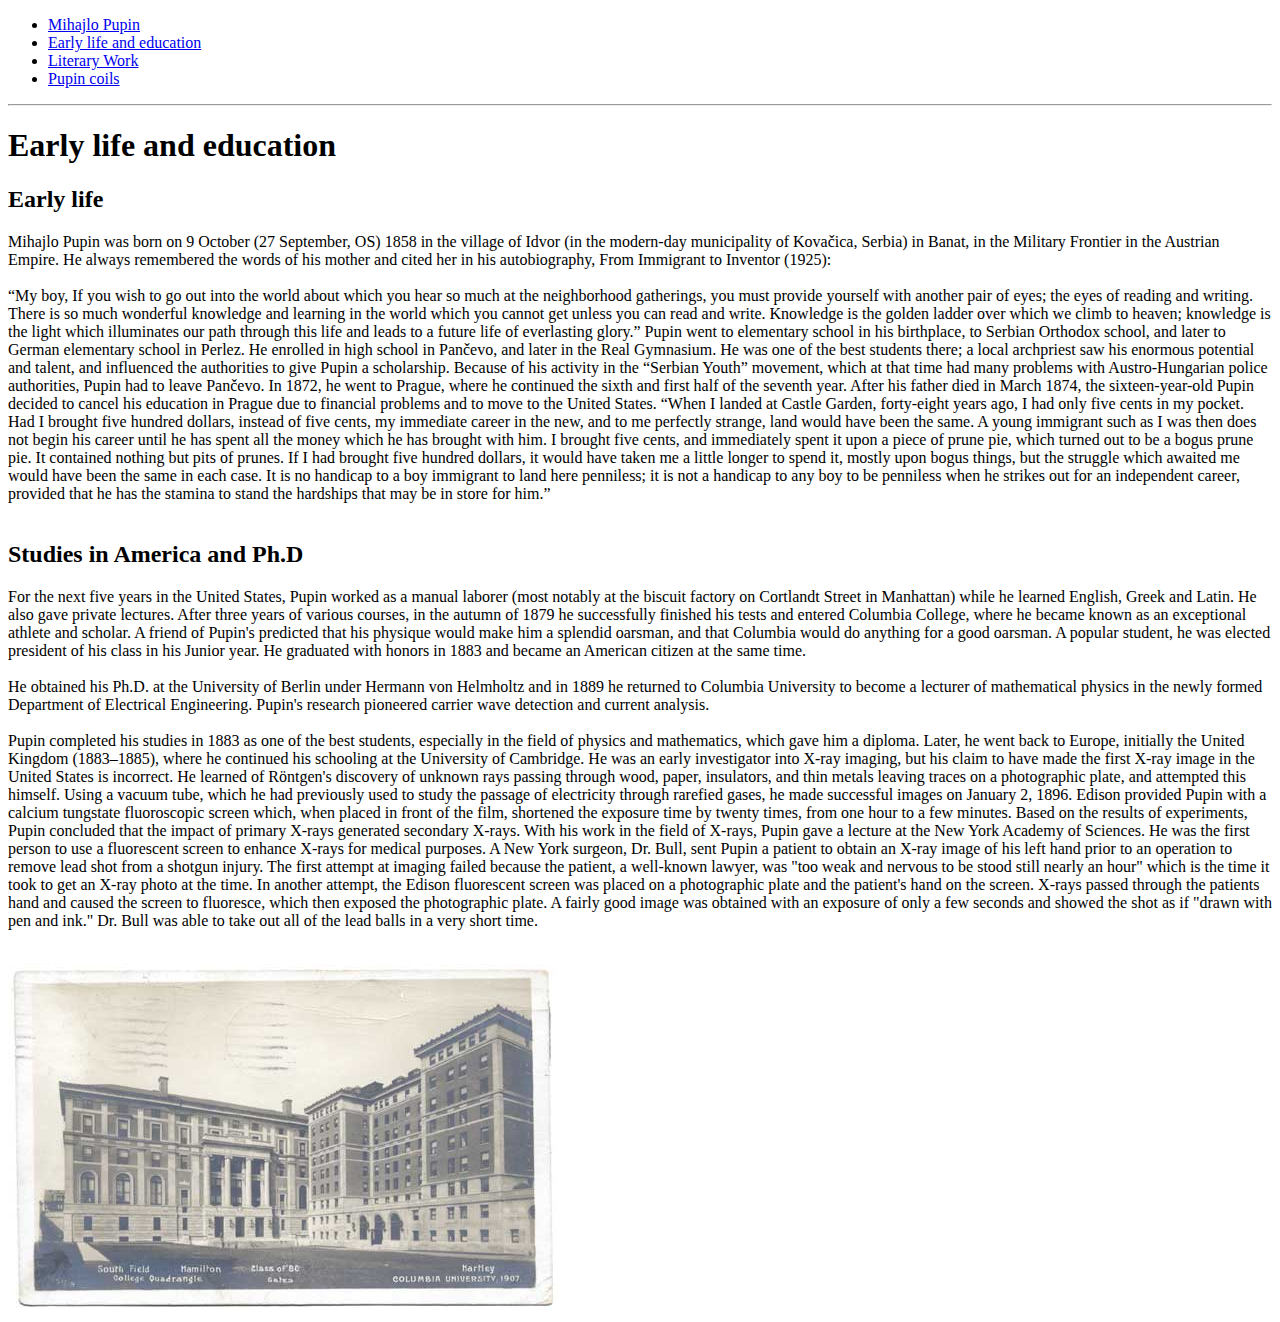
==== earlylife.html @ e08d604d "firstCommit" ====
<!DOCTYPE html>
<html lang="en">
    <head>
        <title>Mini Html Sajt</title>
        <meta charset="UTF-8">
        <meta name="viewport" content="width=device-width, initial-scale=1">
    </head>
    <body>
        <header>
            <nav>
                <ul>
                    <li><a href="index.html">Mihajlo Pupin</a></li>       
                    <li><a href="earlylife.html">Early life and education</a></li> 
                    <li><a href="literarywork.html">Literary Work</a></li>
                    <li><a href="pupinc.html">Pupin coils</a></li>
                </ul>
            </nav>
        </header>
        <hr>
        <section>
            <h1>Early life and education</h1>
            <h2>Early life</h2>
            <p>
                Mihajlo Pupin was born on 9 October (27 September, OS) 1858 in the village of Idvor (in the modern-day municipality of Kovačica, Serbia) 
                in Banat, in the Military Frontier in the Austrian Empire. He always remembered the words of his mother and cited her in his autobiography,
                From Immigrant to Inventor (1925):<br><br>

                “My boy, If you wish to go out into the world about which you hear so much at the neighborhood gatherings, you must provide yourself with 
                another pair of eyes; the eyes of reading and writing. There is so much wonderful knowledge and learning in the world which you cannot get
                unless you can read and write. Knowledge is the golden ladder over which we climb to heaven; knowledge is the light which illuminates our 
                path through this life and leads to a future life of everlasting glory.”               
                Pupin went to elementary school in his birthplace, to Serbian Orthodox school, and later to German elementary school in Perlez. He enrolled
                in high school in Pančevo, and later in the Real Gymnasium. He was one of the best students there; a local archpriest saw his enormous
                potential and talent, and influenced the authorities to give Pupin a scholarship.                
                Because of his activity in the “Serbian Youth” movement, which at that time had many problems with Austro-Hungarian police authorities, 
                Pupin had to leave Pančevo. In 1872, he went to Prague, where he continued the sixth and first half of the seventh year. 
                After his father died in March 1874, the sixteen-year-old Pupin decided to cancel his education in Prague due to financial problems and 
                to move to the United States.      
                “When I landed at Castle Garden, forty-eight years ago, I had only five cents in my pocket. Had I brought five hundred dollars, instead 
                of five cents, my immediate career in the new, and to me perfectly strange, land would have been the same. A young immigrant such as I 
                was then does not begin his career until he has spent all the money which he has brought with him. I brought five cents, and immediately 
                spent it upon a piece of prune pie, which turned out to be a bogus prune pie. It contained nothing but pits of prunes. If I had brought 
                five hundred dollars, it would have taken me a little longer to spend it, mostly upon bogus things, but the struggle which awaited me would 
                have been the same in each case. It is no handicap to a boy immigrant to land here penniless; it is not a handicap to
                any boy to be penniless when he strikes out for an independent career, provided that he has the stamina to stand the hardships that may be
                in store for him.”<br><br>
            </p>
            <h2>Studies in America and Ph.D</h2>
            <p>
                For the next five years in the United States, Pupin worked as a manual laborer (most notably at the biscuit factory on Cortlandt Street in Manhattan) 
                while he learned English, Greek and Latin. He also gave private lectures. After three years of various courses, in the autumn of 1879 he successfully 
                finished his tests and entered Columbia College, where he became known as an exceptional athlete and scholar. A friend of Pupin's predicted that his 
                physique would make him a splendid oarsman, and that Columbia would do anything for a good oarsman. A popular student, he was elected president of his 
                class in his Junior year. He graduated with honors in 1883 and became an American citizen at the same time.<br><br>

                He obtained his Ph.D. at the University of Berlin under Hermann von Helmholtz and in 1889 he returned to Columbia University to become a lecturer of
                mathematical physics in the newly formed Department of Electrical Engineering. Pupin's research pioneered carrier wave detection and current analysis.<br><br>
                
                Pupin completed his studies in 1883 as one of the best students, especially in the field of physics and mathematics, which gave him a diploma. Later,
                he went back to Europe, initially the United Kingdom (1883–1885), where he continued his schooling at the University of Cambridge. He was an early 
                investigator into X-ray imaging, but his claim to have made the first X-ray image in the United States is incorrect. He learned of Röntgen's discovery 
                of unknown rays passing through wood, paper, insulators, and thin metals leaving traces on a photographic plate, and attempted this himself. Using a 
                vacuum tube, which he had previously used to study the passage of electricity through rarefied gases, he made successful images on January 2, 1896. 
                Edison provided Pupin with a calcium tungstate fluoroscopic screen which, when placed in front of the film, shortened the exposure time by twenty times, 
                from one hour to a few minutes. Based on the results of experiments, Pupin concluded that the impact of primary X-rays generated secondary X-rays. 
                With his work in the field of X-rays, Pupin gave a lecture at the New York Academy of Sciences. He was the first person to use a fluorescent screen to 
                enhance X-rays for medical purposes. A New York surgeon, Dr. Bull, sent Pupin a patient to obtain an X-ray image of his left hand prior to an operation 
                to remove lead shot from a shotgun injury. The first attempt at imaging failed because the patient, a well-known lawyer, was "too weak and nervous to be 
                stood still nearly an hour" which is the time it took to get an X-ray photo at the time. In another attempt, the Edison fluorescent screen was placed on 
                a photographic plate and the patient's hand on the screen. X-rays passed through the patients hand and caused the screen to fluoresce, which then exposed 
                the photographic plate. A fairly good image was obtained with an exposure of only a few seconds and showed the shot as if "drawn with pen and ink."
                Dr. Bull was able to take out all of the lead balls in a very short time.<br><br>
            </p>
            <img src="img/university.jpg" alt="University">
        </section>
    </body>
</html>
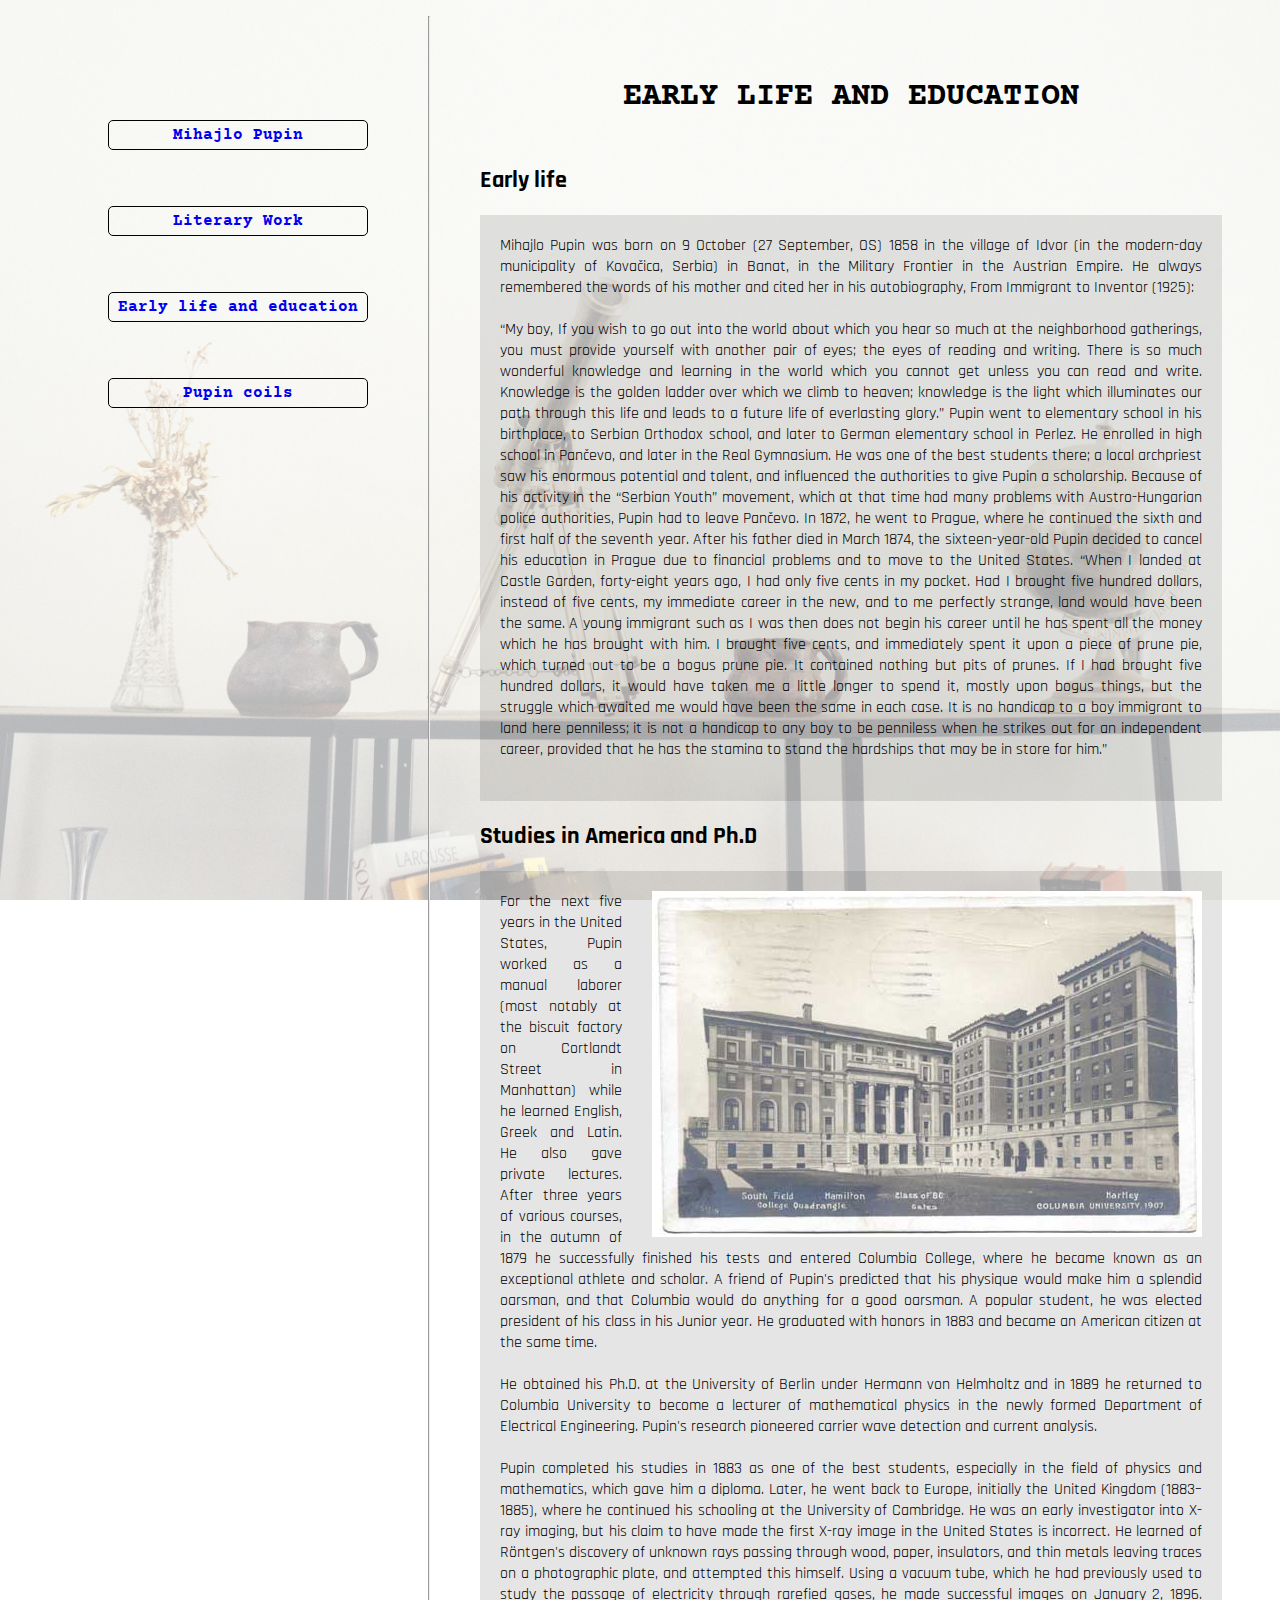
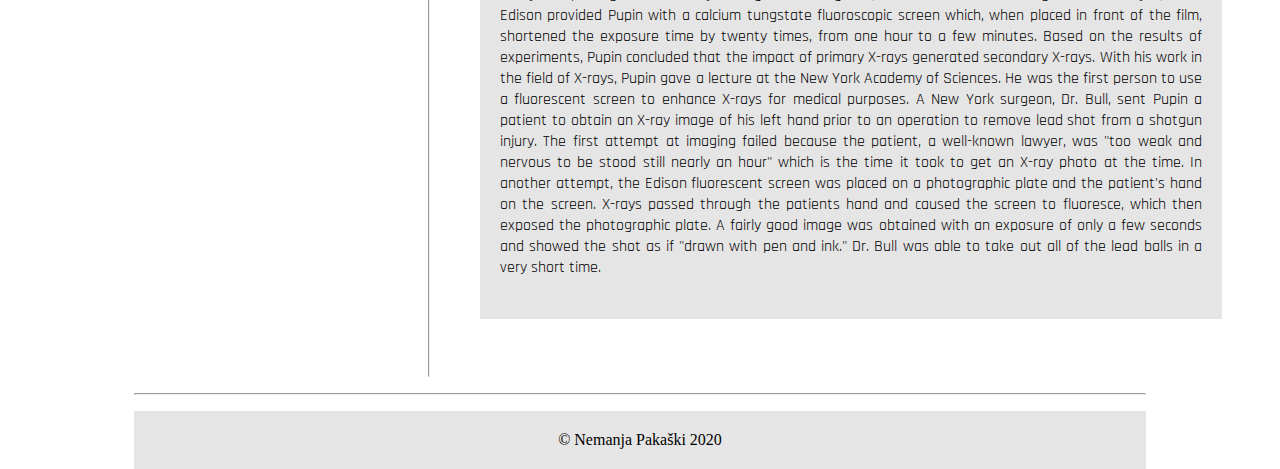
==== commit f13737db: "updatedVersion" ====
--- a/earlylife.html
+++ b/earlylife.html
@@ -4,74 +4,85 @@
         <title>Mini Html Sajt</title>
         <meta charset="UTF-8">
         <meta name="viewport" content="width=device-width, initial-scale=1">
+        <link rel="stylesheet" href="style.css">
+        <link href="https://fonts.googleapis.com/css?family=Courier+Prime|Rajdhani&display=swap" rel="stylesheet">
     </head>
     <body>
-        <header>
-            <nav>
-                <ul>
-                    <li><a href="index.html">Mihajlo Pupin</a></li>       
-                    <li><a href="earlylife.html">Early life and education</a></li> 
-                    <li><a href="literarywork.html">Literary Work</a></li>
-                    <li><a href="pupinc.html">Pupin coils</a></li>
-                </ul>
-            </nav>
-        </header>
-        <hr>
-        <section>
-            <h1>Early life and education</h1>
-            <h2>Early life</h2>
-            <p>
-                Mihajlo Pupin was born on 9 October (27 September, OS) 1858 in the village of Idvor (in the modern-day municipality of Kovačica, Serbia) 
-                in Banat, in the Military Frontier in the Austrian Empire. He always remembered the words of his mother and cited her in his autobiography,
-                From Immigrant to Inventor (1925):<br><br>
+        <div class="container">
+            <aside class="navigation">
+                <header>
+                    <nav>
+                        <ul class="menu">
+                            <li><a href="index.html">Mihajlo Pupin</a></li>
+                            <li><a href="literarywork.html">Literary Work</a></li> 
+                            <li><a href="earlylife.html">Early life and education</a></li> 
+                            <li><a href="pupinc.html">Pupin coils</a></li>
+                        </ul>
+                    </nav>
+                </header>
+            </aside>
+            <hr>
+            <section class="content">
+                <h1>Early life and education</h1>
+                <h2>Early life</h2>
+                <p>
+                    Mihajlo Pupin was born on 9 October (27 September, OS) 1858 in the village of Idvor (in the modern-day municipality of Kovačica, Serbia) 
+                    in Banat, in the Military Frontier in the Austrian Empire. He always remembered the words of his mother and cited her in his autobiography,
+                    From Immigrant to Inventor (1925):<br><br>
 
-                “My boy, If you wish to go out into the world about which you hear so much at the neighborhood gatherings, you must provide yourself with 
-                another pair of eyes; the eyes of reading and writing. There is so much wonderful knowledge and learning in the world which you cannot get
-                unless you can read and write. Knowledge is the golden ladder over which we climb to heaven; knowledge is the light which illuminates our 
-                path through this life and leads to a future life of everlasting glory.”               
-                Pupin went to elementary school in his birthplace, to Serbian Orthodox school, and later to German elementary school in Perlez. He enrolled
-                in high school in Pančevo, and later in the Real Gymnasium. He was one of the best students there; a local archpriest saw his enormous
-                potential and talent, and influenced the authorities to give Pupin a scholarship.                
-                Because of his activity in the “Serbian Youth” movement, which at that time had many problems with Austro-Hungarian police authorities, 
-                Pupin had to leave Pančevo. In 1872, he went to Prague, where he continued the sixth and first half of the seventh year. 
-                After his father died in March 1874, the sixteen-year-old Pupin decided to cancel his education in Prague due to financial problems and 
-                to move to the United States.      
-                “When I landed at Castle Garden, forty-eight years ago, I had only five cents in my pocket. Had I brought five hundred dollars, instead 
-                of five cents, my immediate career in the new, and to me perfectly strange, land would have been the same. A young immigrant such as I 
-                was then does not begin his career until he has spent all the money which he has brought with him. I brought five cents, and immediately 
-                spent it upon a piece of prune pie, which turned out to be a bogus prune pie. It contained nothing but pits of prunes. If I had brought 
-                five hundred dollars, it would have taken me a little longer to spend it, mostly upon bogus things, but the struggle which awaited me would 
-                have been the same in each case. It is no handicap to a boy immigrant to land here penniless; it is not a handicap to
-                any boy to be penniless when he strikes out for an independent career, provided that he has the stamina to stand the hardships that may be
-                in store for him.”<br><br>
-            </p>
-            <h2>Studies in America and Ph.D</h2>
-            <p>
-                For the next five years in the United States, Pupin worked as a manual laborer (most notably at the biscuit factory on Cortlandt Street in Manhattan) 
-                while he learned English, Greek and Latin. He also gave private lectures. After three years of various courses, in the autumn of 1879 he successfully 
-                finished his tests and entered Columbia College, where he became known as an exceptional athlete and scholar. A friend of Pupin's predicted that his 
-                physique would make him a splendid oarsman, and that Columbia would do anything for a good oarsman. A popular student, he was elected president of his 
-                class in his Junior year. He graduated with honors in 1883 and became an American citizen at the same time.<br><br>
+                    “My boy, If you wish to go out into the world about which you hear so much at the neighborhood gatherings, you must provide yourself with 
+                    another pair of eyes; the eyes of reading and writing. There is so much wonderful knowledge and learning in the world which you cannot get
+                    unless you can read and write. Knowledge is the golden ladder over which we climb to heaven; knowledge is the light which illuminates our 
+                    path through this life and leads to a future life of everlasting glory.”               
+                    Pupin went to elementary school in his birthplace, to Serbian Orthodox school, and later to German elementary school in Perlez. He enrolled
+                    in high school in Pančevo, and later in the Real Gymnasium. He was one of the best students there; a local archpriest saw his enormous
+                    potential and talent, and influenced the authorities to give Pupin a scholarship.                
+                    Because of his activity in the “Serbian Youth” movement, which at that time had many problems with Austro-Hungarian police authorities, 
+                    Pupin had to leave Pančevo. In 1872, he went to Prague, where he continued the sixth and first half of the seventh year. 
+                    After his father died in March 1874, the sixteen-year-old Pupin decided to cancel his education in Prague due to financial problems and 
+                    to move to the United States.      
+                    “When I landed at Castle Garden, forty-eight years ago, I had only five cents in my pocket. Had I brought five hundred dollars, instead 
+                    of five cents, my immediate career in the new, and to me perfectly strange, land would have been the same. A young immigrant such as I 
+                    was then does not begin his career until he has spent all the money which he has brought with him. I brought five cents, and immediately 
+                    spent it upon a piece of prune pie, which turned out to be a bogus prune pie. It contained nothing but pits of prunes. If I had brought 
+                    five hundred dollars, it would have taken me a little longer to spend it, mostly upon bogus things, but the struggle which awaited me would 
+                    have been the same in each case. It is no handicap to a boy immigrant to land here penniless; it is not a handicap to
+                    any boy to be penniless when he strikes out for an independent career, provided that he has the stamina to stand the hardships that may be
+                    in store for him.”<br><br>
+                </p>
+                <h2>Studies in America and Ph.D</h2>
+                <p>
+                    <img class="early-img" src="img/university.jpg" alt="University">
+                    For the next five years in the United States, Pupin worked as a manual laborer (most notably at the biscuit factory on Cortlandt Street in Manhattan) 
+                    while he learned English, Greek and Latin. He also gave private lectures. After three years of various courses, in the autumn of 1879 he successfully 
+                    finished his tests and entered Columbia College, where he became known as an exceptional athlete and scholar. A friend of Pupin's predicted that his 
+                    physique would make him a splendid oarsman, and that Columbia would do anything for a good oarsman. A popular student, he was elected president of his 
+                    class in his Junior year. He graduated with honors in 1883 and became an American citizen at the same time.<br><br>
 
-                He obtained his Ph.D. at the University of Berlin under Hermann von Helmholtz and in 1889 he returned to Columbia University to become a lecturer of
-                mathematical physics in the newly formed Department of Electrical Engineering. Pupin's research pioneered carrier wave detection and current analysis.<br><br>
+                    He obtained his Ph.D. at the University of Berlin under Hermann von Helmholtz and in 1889 he returned to Columbia University to become a lecturer of
+                    mathematical physics in the newly formed Department of Electrical Engineering. Pupin's research pioneered carrier wave detection and current analysis.<br><br>
+                    
+                    Pupin completed his studies in 1883 as one of the best students, especially in the field of physics and mathematics, which gave him a diploma. Later,
+                    he went back to Europe, initially the United Kingdom (1883–1885), where he continued his schooling at the University of Cambridge. He was an early 
+                    investigator into X-ray imaging, but his claim to have made the first X-ray image in the United States is incorrect. He learned of Röntgen's discovery 
+                    of unknown rays passing through wood, paper, insulators, and thin metals leaving traces on a photographic plate, and attempted this himself. Using a 
+                    vacuum tube, which he had previously used to study the passage of electricity through rarefied gases, he made successful images on January 2, 1896. 
+                    Edison provided Pupin with a calcium tungstate fluoroscopic screen which, when placed in front of the film, shortened the exposure time by twenty times, 
+                    from one hour to a few minutes. Based on the results of experiments, Pupin concluded that the impact of primary X-rays generated secondary X-rays. 
+                    With his work in the field of X-rays, Pupin gave a lecture at the New York Academy of Sciences. He was the first person to use a fluorescent screen to 
+                    enhance X-rays for medical purposes. A New York surgeon, Dr. Bull, sent Pupin a patient to obtain an X-ray image of his left hand prior to an operation 
+                    to remove lead shot from a shotgun injury. The first attempt at imaging failed because the patient, a well-known lawyer, was "too weak and nervous to be 
+                    stood still nearly an hour" which is the time it took to get an X-ray photo at the time. In another attempt, the Edison fluorescent screen was placed on 
+                    a photographic plate and the patient's hand on the screen. X-rays passed through the patients hand and caused the screen to fluoresce, which then exposed 
+                    the photographic plate. A fairly good image was obtained with an exposure of only a few seconds and showed the shot as if "drawn with pen and ink."
+                    Dr. Bull was able to take out all of the lead balls in a very short time.<br><br>
+                </p>
                 
-                Pupin completed his studies in 1883 as one of the best students, especially in the field of physics and mathematics, which gave him a diploma. Later,
-                he went back to Europe, initially the United Kingdom (1883–1885), where he continued his schooling at the University of Cambridge. He was an early 
-                investigator into X-ray imaging, but his claim to have made the first X-ray image in the United States is incorrect. He learned of Röntgen's discovery 
-                of unknown rays passing through wood, paper, insulators, and thin metals leaving traces on a photographic plate, and attempted this himself. Using a 
-                vacuum tube, which he had previously used to study the passage of electricity through rarefied gases, he made successful images on January 2, 1896. 
-                Edison provided Pupin with a calcium tungstate fluoroscopic screen which, when placed in front of the film, shortened the exposure time by twenty times, 
-                from one hour to a few minutes. Based on the results of experiments, Pupin concluded that the impact of primary X-rays generated secondary X-rays. 
-                With his work in the field of X-rays, Pupin gave a lecture at the New York Academy of Sciences. He was the first person to use a fluorescent screen to 
-                enhance X-rays for medical purposes. A New York surgeon, Dr. Bull, sent Pupin a patient to obtain an X-ray image of his left hand prior to an operation 
-                to remove lead shot from a shotgun injury. The first attempt at imaging failed because the patient, a well-known lawyer, was "too weak and nervous to be 
-                stood still nearly an hour" which is the time it took to get an X-ray photo at the time. In another attempt, the Edison fluorescent screen was placed on 
-                a photographic plate and the patient's hand on the screen. X-rays passed through the patients hand and caused the screen to fluoresce, which then exposed 
-                the photographic plate. A fairly good image was obtained with an exposure of only a few seconds and showed the shot as if "drawn with pen and ink."
-                Dr. Bull was able to take out all of the lead balls in a very short time.<br><br>
-            </p>
-            <img src="img/university.jpg" alt="University">
-        </section>
+            </section>
+        </div>
+        <footer>
+            <hr>
+            <p> © Nemanja Pakaški 2020</p>
+        </footer> 
     </body>
 </html>--- a/style.css
+++ b/style.css
@@ -0,0 +1,126 @@
+/*
+font-family: 'Courier Prime', monospace;
+font-family: 'Rajdhani', sans-serif;
+*/
+html{
+    height: 100vh;
+}
+body{
+    background:  linear-gradient(to bottom, rgba(255,255,255,0.7) 0%,rgba(255,255,255,0.7) 100%), url("img/background.jpg");
+    background-repeat: no-repeat;
+    background-position: center;
+    background-size: cover;
+    background-attachment: fixed;
+    
+}
+
+h1{
+    text-transform: uppercase;
+    margin-bottom: 50px;
+    text-align: center;
+    font-family: 'Courier Prime', monospace;
+    font-weight: 600;
+}
+
+.container{
+    display: flex;
+}
+
+.content{
+    padding: 50px;
+    font-family: 'Rajdhani', sans-serif;
+
+}
+
+.navigation{
+    padding: 50px;
+}
+
+.menu{
+    text-align:center;
+    list-style: none;
+    white-space: pre;
+    font-family: 'Courier Prime', monospace;
+    font-weight: 600;
+}
+
+.menu li{
+    margin: 10px;
+    padding: 5px;
+    border: 1px solid black;
+    border-radius: 5px;
+}
+.menu li:hover{
+    background-color: rgb(150, 150, 150);   
+}
+
+.menu a{
+    text-decoration: none;
+}
+
+.index-img{
+    float: left;
+    padding-right: 20px;
+}
+
+.early-img{
+    float: right;
+    padding-left: 30px;
+}
+
+.pupinc-img{
+    float: left;
+    padding-right: 20px;
+}
+
+p{
+    background-color: rgba(0,0,0,0.1);
+    padding: 20px;
+    text-align: justify;
+}
+
+table {
+    font-family: 'Rajdhani', sans-serif;
+    border-collapse: collapse;
+    width: 100%;
+    margin: 0 auto;
+  }
+
+  th {
+    padding: 18px;
+  }
+
+  td {
+    padding: 12px;
+  }
+
+  th,
+  td {
+    border: solid 1px #e6e6e6;
+  }
+
+  tr {
+    background-color: rgb(236, 236, 236);
+  }
+
+  tr.second {
+    background-color: #F7F7F7;
+  }
+
+  .t-heading {
+    background-color: #02AD8B;
+    color: white;
+  }
+
+footer{
+     
+      height: 60px;
+      width: 80%;
+      margin-left: 10%;
+     
+}
+
+footer p{
+    
+    text-align: center;
+}
